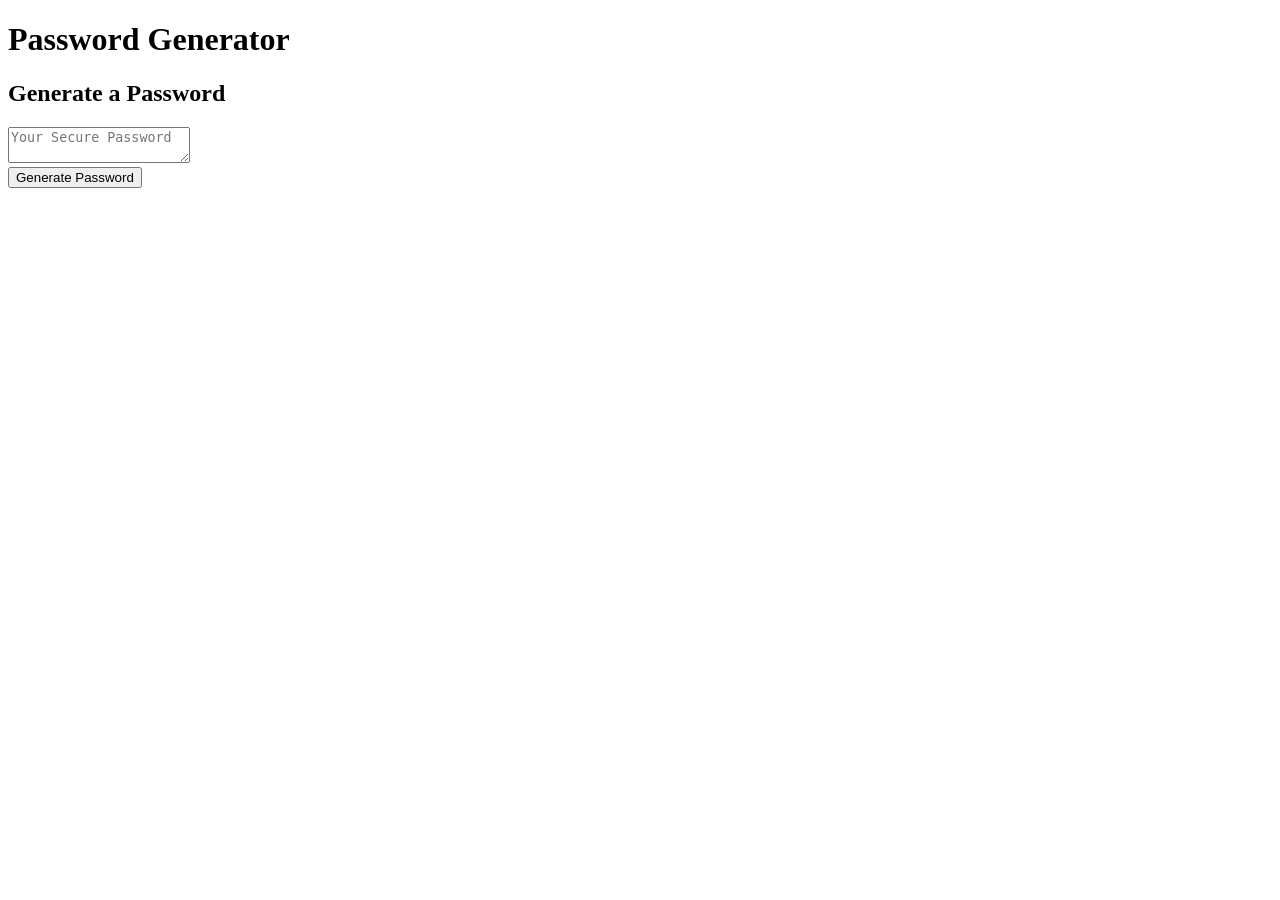
==== index.html @ cfd2675b "unabletogenertae password" ====
<!DOCTYPE html>
<html lang="en">
  <head>
    <meta charset="UTF-8" />
    <meta name="viewport" content="width=device-width, initial-scale=1.0" />
    <meta http-equiv="X-UA-Compatible" content="ie=edge" />
    <title>Password Generator</title>
    <link rel="stylesheet" href="style.css" />
  </head>
  <body>
    <div class="wrapper">
      <header>
        <h1>Password Generator</h1>
      </header>
      <div class="card">
        <div class="card-header">
          <h2>Generate a Password</h2>
        </div>
        <div class="card-body">
          <textarea
            readonly
            id="password"
            placeholder="Your Secure Password"
            aria-label="Generated Password"
          ></textarea>
        </div>
        <div class="card-footer">
          <button id="generate" class="btn">Generate Password</button>
        </div>
      </div>
    </div>
    <script src="script.js"></script>
  </body>
</html>
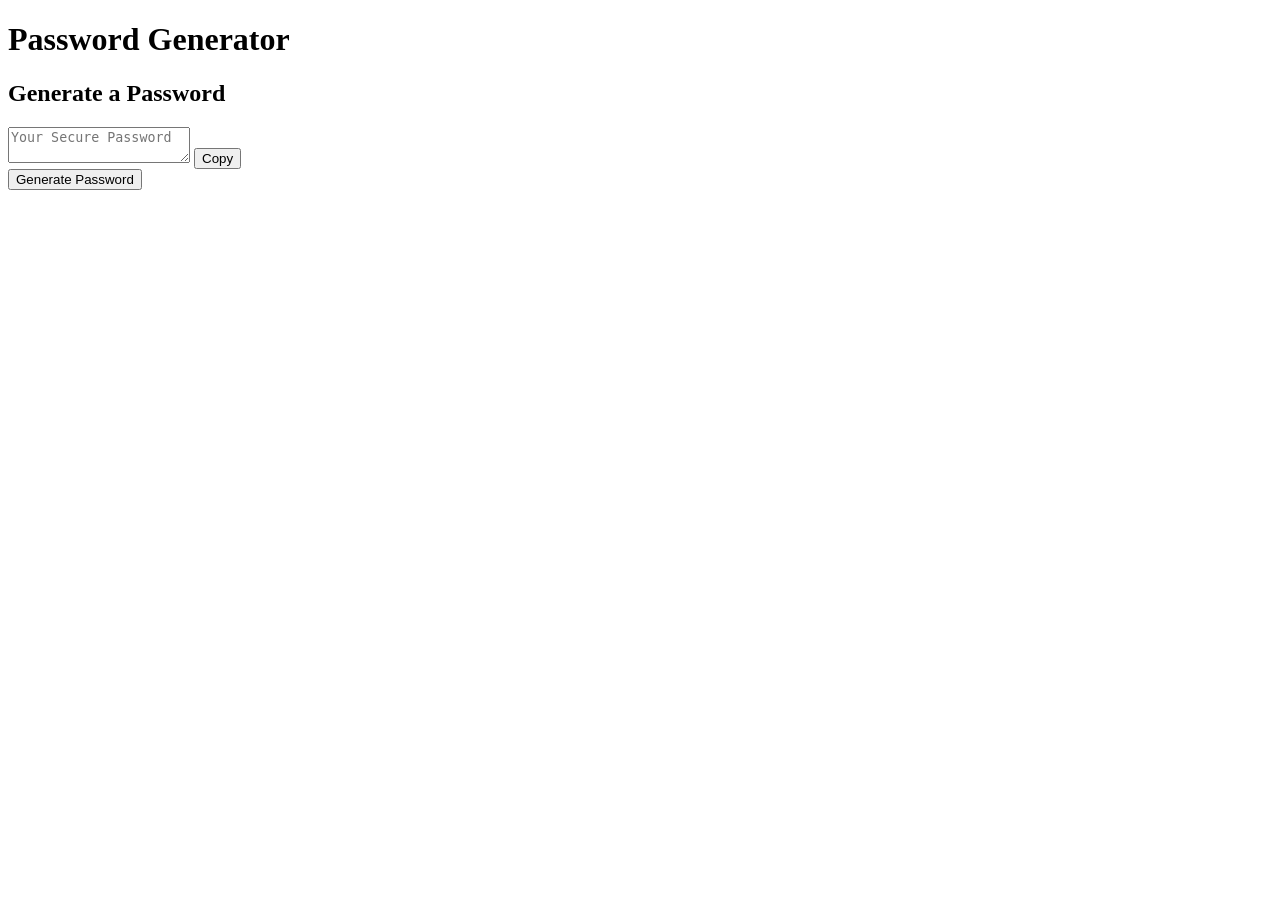
==== commit 9a944c80: "created variables,added loops-generated password" ====
--- a/index.html
+++ b/index.html
@@ -23,6 +23,7 @@
             placeholder="Your Secure Password"
             aria-label="Generated Password"
           ></textarea>
+          <button id="copy" class="btn">Copy</button>
         </div>
         <div class="card-footer">
           <button id="generate" class="btn">Generate Password</button>
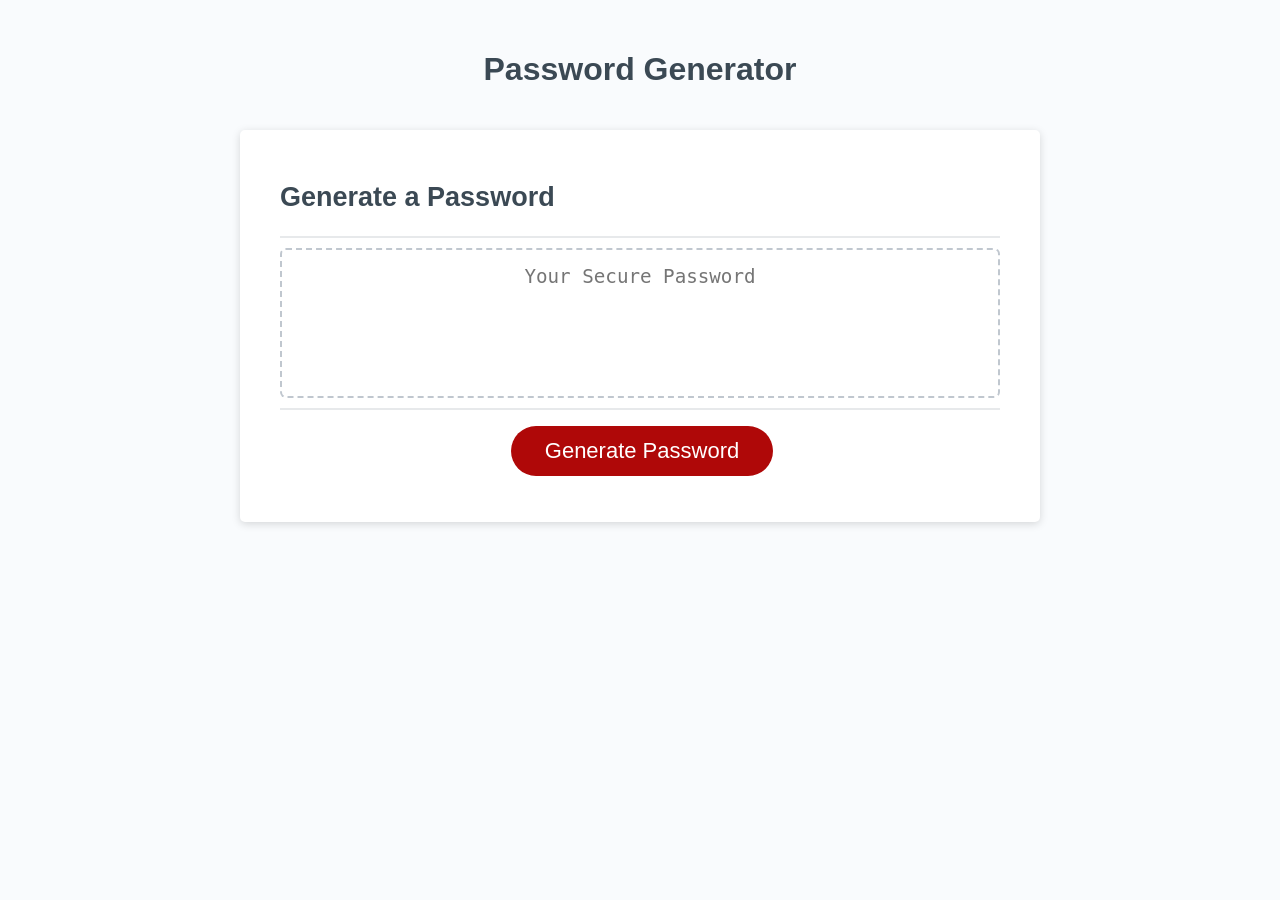
==== commit cf390a7b: "deleted copy function from everywhere" ====
--- a/index.html
+++ b/index.html
@@ -1,35 +1,32 @@
 <!DOCTYPE html>
 <html lang="en">
-  <head>
-    <meta charset="UTF-8" />
-    <meta name="viewport" content="width=device-width, initial-scale=1.0" />
-    <meta http-equiv="X-UA-Compatible" content="ie=edge" />
-    <title>Password Generator</title>
-    <link rel="stylesheet" href="style.css" />
-  </head>
-  <body>
-    <div class="wrapper">
-      <header>
-        <h1>Password Generator</h1>
-      </header>
-      <div class="card">
-        <div class="card-header">
-          <h2>Generate a Password</h2>
-        </div>
-        <div class="card-body">
-          <textarea
-            readonly
-            id="password"
-            placeholder="Your Secure Password"
-            aria-label="Generated Password"
-          ></textarea>
-          <button id="copy" class="btn">Copy</button>
-        </div>
-        <div class="card-footer">
-          <button id="generate" class="btn">Generate Password</button>
-        </div>
+
+<head>
+  <meta charset="UTF-8" />
+  <meta name="viewport" content="width=device-width, initial-scale=1.0" />
+  <meta http-equiv="X-UA-Compatible" content="ie=edge" />
+  <title>Password Generator</title>
+  <link rel="stylesheet" href="style.css" />
+</head>
+
+<body>
+  <div class="wrapper">
+    <header>
+      <h1>Password Generator</h1>
+    </header>
+    <div class="card">
+      <div class="card-header">
+        <h2>Generate a Password</h2>
+      </div>
+      <div class="card-body">
+        <textarea readonly id="password" placeholder="Your Secure Password" aria-label="Generated Password"></textarea>
+
+      </div>
+      <div class="card-footer">
+        <button id="generate" class="btn">Generate Password</button>
       </div>
     </div>
-    <script src="script.js"></script>
-  </body>
+  </div>
+  <script src="script.js"></script>
+</body>
 </html>
--- a/style.css
+++ b/style.css
@@ -0,0 +1,132 @@
+*,
+*::before,
+*::after {
+  box-sizing: border-box;
+}
+
+html,
+body,
+.wrapper {
+  height: 100%;
+  margin: 0;
+  padding: 0;
+}
+
+body {
+  font-family: sans-serif;
+  background-color: #f9fbfd;
+}
+
+.wrapper {
+  padding-top: 30px;
+  padding-left: 20px;
+  padding-right: 20px;
+}
+
+header {
+  text-align: center;
+  padding: 20px;
+  padding-top: 0px;
+  color: hsl(206, 17%, 28%);
+}
+
+.card {
+  background-color: hsl(0, 0%, 100%);
+  border-radius: 5px;
+  border-width: 1px;
+  box-shadow: rgba(0, 0, 0, 0.15) 0px 2px 8px 0px;
+  color: hsl(206, 17%, 28%);
+  font-size: 18px;
+  margin: 0 auto;
+  max-width: 800px;
+  padding: 30px 40px;
+}
+
+.card-header::after {
+  content: " ";
+  display: block;
+  width: 100%;
+  background: #e7e9eb;
+  height: 2px;
+}
+
+.card-body {
+  min-height: 100px;
+}
+
+.card-footer {
+  text-align: center;
+}
+
+.card-footer::before {
+  content: " ";
+  display: block;
+  width: 100%;
+  background: #e7e9eb;
+  height: 2px;
+}
+
+.card-footer::after {
+  content: " ";
+  display: block;
+  clear: both;
+}
+
+.btn {
+  border: none;
+  background-color: hsl(360, 91%, 36%);
+  border-radius: 25px;
+  box-shadow: rgba(0, 0, 0, 0.1) 0px 1px 6px 0px rgba(0, 0, 0, 0.2) 0px 1px 1px
+    0px;
+  color: hsl(0, 0%, 100%);
+  display: inline-block;
+  font-size: 22px;
+  line-height: 22px;
+  margin: 16px 16px 16px 20px;
+  padding: 14px 34px;
+  text-align: center;
+  cursor: pointer;
+}
+
+button[disabled] {
+  cursor: default;
+  background: #c0c7cf;
+}
+
+.float-right {
+  float: right;
+}
+
+#password {
+  -webkit-appearance: none;
+  -moz-appearance: none;
+  appearance: none;
+  border: none;
+  display: block;
+  width: 100%;
+  padding-top: 15px;
+  padding-left: 15px;
+  padding-right: 15px;
+  padding-bottom: 85px;
+  font-size: 1.2rem;
+  text-align: center;
+  margin-top: 10px;
+  margin-bottom: 10px;
+  border: 2px dashed #c0c7cf;
+  border-radius: 6px;
+  resize: none;
+  overflow: hidden;
+}
+
+@media (max-width: 690px) {
+  .btn {
+    font-size: 1rem;
+    margin: 16px 0px 0px 0px;
+    padding: 10px 15px;
+  }
+
+  #password {
+    font-size: 1rem;
+  }
+}
+
